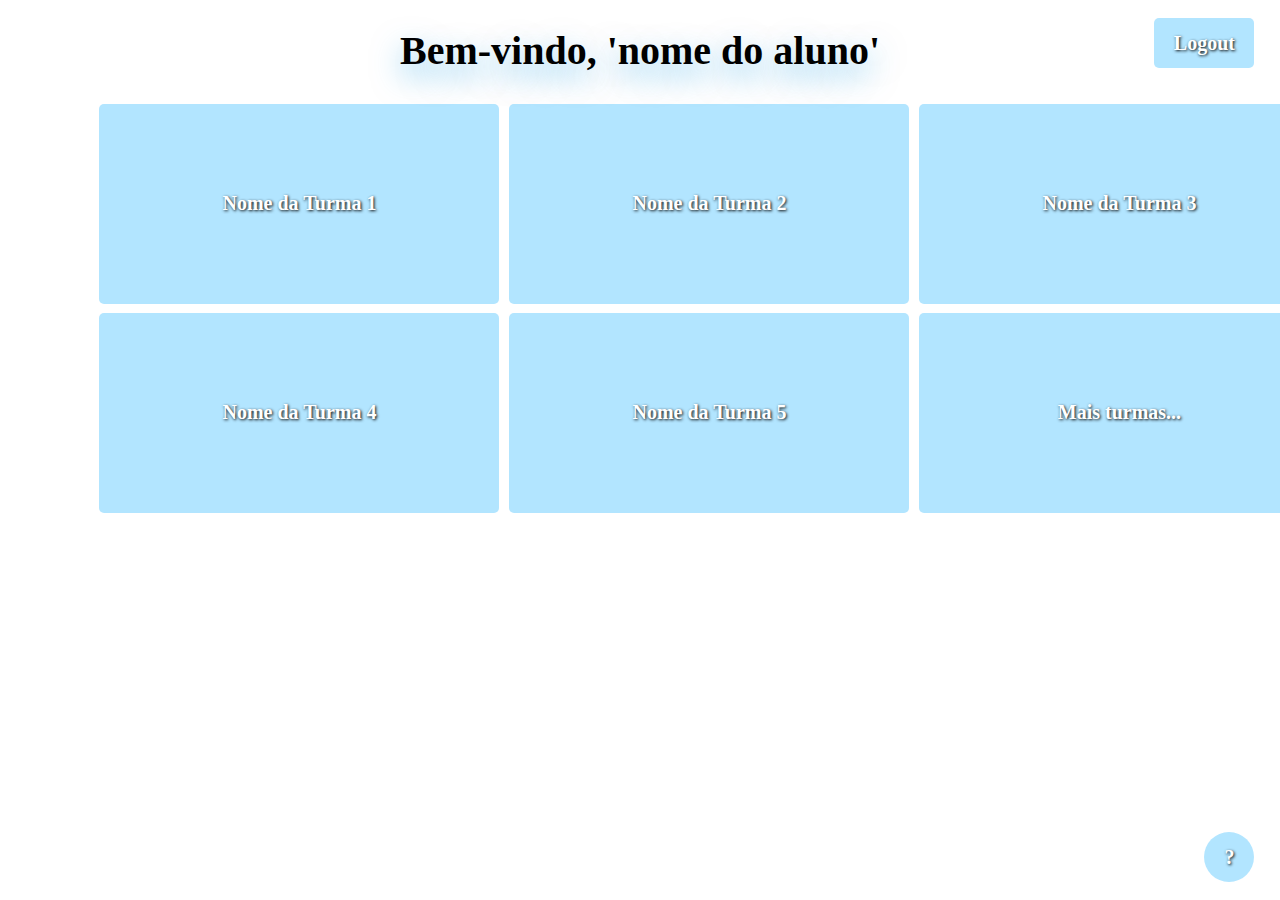
==== html/aluno/home.html @ 0544bf24 "Adicionadas páginas principais do professor e aluno e criação de turma." ====
<!DOCTYPE html>
<html>
  <head>
    <meta charset="utf-8">
    <meta name="viewport" content="width=device-width, initial-scale=1">

    <title>RAVA</title>

    <link rel="stylesheet" type="text/css" href="../../css/estilo.css">
    <script src="~/js/funcoes.js"></script>
  </head>
  <body>
    <h1 id='subtitulo'>Bem-vindo, 'nome do aluno'</h1>

    <button class='btTurma' type='button' onclick=''>Nome da Turma 1</button>
    <button class='btTurma' type='button' onclick=''>Nome da Turma 2</button>
    <button class='btTurma' type='button' onclick=''>Nome da Turma 3</button>
    <button class='btTurma' type='button' onclick=''>Nome da Turma 4</button>
    <button class='btTurma' type='button' onclick=''>Nome da Turma 5</button>
    <button class='btTurma' type='button' onclick=''>Mais turmas...</button>

    <button id='btHelp' type='button' onclick=''>?</button>
    <a href="../../index.html" target="_parent">
      <button id='btLogout' type='button' onclick=''>Logout</button>
    </a>
  </body>
</html>
---- css/estilo.css ----
#titulo {
  text-align: center;
  font-family: 'Lithos Pro';
  font-weight: bold;
  font-size: 80px;
  text-shadow: 0px 12px 30px rgba(0, 153, 230, 0.5);
}
#subtitulo {
  text-align: center;
  font-family: 'Lithos Pro';
  font-weight: bold;
  font-size: 40px;
  text-shadow: 0px 12px 30px rgba(0, 153, 230, 0.5);
}

button {
  border-radius: 5px;
  border: none;
  background: rgba(102, 204, 255, 0.5);
  color: white;
  font-family: 'Lithos Pro';
  font-weight: bold;
  font-size: 20px;
  outline: none;
  text-shadow: 1px 1px 3px black;
  transition: background 0.5s ease 0s;
  cursor: pointer;
}

button:hover {
  font-size: 20.2px;
  text-shadow: 1px 1px 5px black;
  background: rgba(0, 153, 230, 0.5);
}

.btTurma {
  margin: 3px;
  margin-bottom: 6px;
  width: 400px;
  height: 200px;
  position: relative;
  left: 7%;
}

#btNovaTurma {
  background: rgba(0, 160, 53, 0.5);
}
#btNovaTurma:hover {
  font-size: 20.2px;
  text-shadow: 1px 1px 5px black;
  background: rgba(0, 100, 25, 0.5);
}

#btHelp {
  position: absolute;
  border-radius: 100px;
  width: 50px;
  height: 50px;
  right: 2%;
  bottom: 2%;
}

#btLogout {
  position: absolute;
  width: 100px;
  height: 50px;
  right: 2%;
  top: 2%;
}

#btVoltar {
  position: absolute;
  width: 100px;
  height: 50px;
  left: 2%;
  top: 2%;
}

#btCadastro {
  width: 200px;
  height: 50px;
  position: absolute;
  right: 51%;
  top: 27%;
}

#btLogin {
  width: 200px;
  height: 50px;
  position: absolute;
  left: 51%;
  top: 27%;
}

input {
  margin: auto;
  width: 100%;
  padding: 5px;
  border: 1px solid #ccc;
  border-radius: 4px;
  resize: vertical;
}

input[type=submit] {
  width: 40%;
  background: rgba(102, 204, 255, 0.5);
  color: white;
  font-family: 'Lithos Pro';
  font-weight: bold;
  font-size: 16px;
  outline: none;
  text-shadow: 1px 1px 3px black;
  padding: 10px 10px;
  border: none;
  border-radius: 4px;
  cursor: pointer;
  float: right;
  transition: background 0.5s ease 0s;
}

input[type=submit]:hover {
  background: rgba(0, 153, 230, 0.5);
}

label {
  padding: 12px 12px 12px 0;
  display: inline-block;
}

#formTurma {
  position: absolute;
  left: 35%;
  top: 25%;
}

#formCadastro {
  position: absolute;
  right: 40%;
  top: 35%;
  visibility: hidden;
}

#formLogin {
  width: 20.7%;
  position: absolute;
  right: 40%;
  top: 35%;
  visibility: hidden;
}
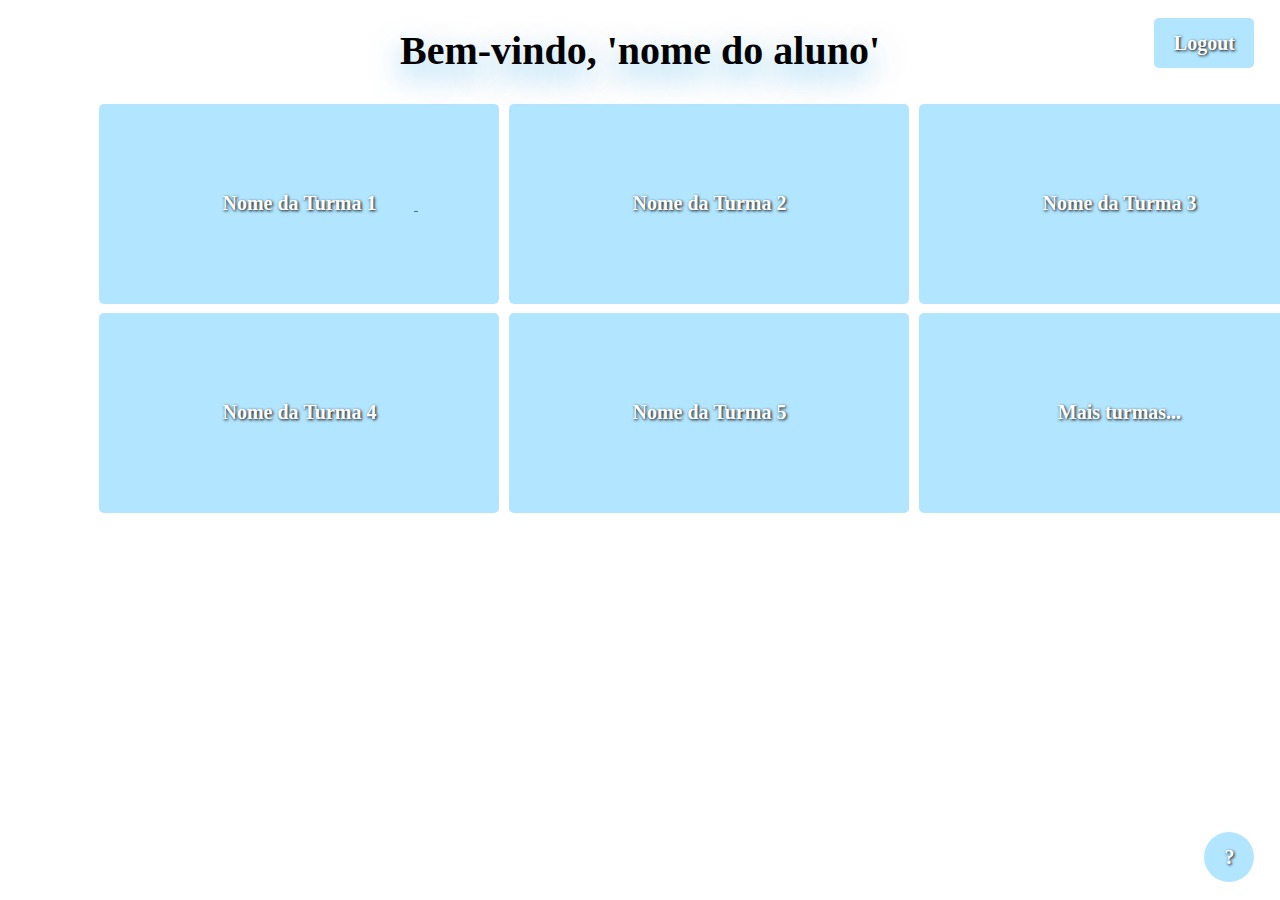
==== commit 41468447: "Adicionadas páginas para quando aluno está logado." ====
--- a/html/aluno/home.html
+++ b/html/aluno/home.html
@@ -12,16 +12,18 @@
   <body>
     <h1 id='subtitulo'>Bem-vindo, 'nome do aluno'</h1>
 
-    <button class='btTurma' type='button' onclick=''>Nome da Turma 1</button>
-    <button class='btTurma' type='button' onclick=''>Nome da Turma 2</button>
-    <button class='btTurma' type='button' onclick=''>Nome da Turma 3</button>
-    <button class='btTurma' type='button' onclick=''>Nome da Turma 4</button>
-    <button class='btTurma' type='button' onclick=''>Nome da Turma 5</button>
-    <button class='btTurma' type='button' onclick=''>Mais turmas...</button>
+    <a href="turma.html" target="_parent">
+      <button class='btTurma' type='button'>Nome da Turma 1</button>
+    </a>
+    <button class='btTurma' type='button'>Nome da Turma 2</button>
+    <button class='btTurma' type='button'>Nome da Turma 3</button>
+    <button class='btTurma' type='button'>Nome da Turma 4</button>
+    <button class='btTurma' type='button'>Nome da Turma 5</button>
+    <button class='btTurma' type='button'>Mais turmas...</button>
 
-    <button id='btHelp' type='button' onclick=''>?</button>
+    <button id='btHelp' type='button'>?</button>
     <a href="../../index.html" target="_parent">
-      <button id='btLogout' type='button' onclick=''>Logout</button>
+      <button id='btLogout' type='button'>Logout</button>
     </a>
   </body>
 </html>
--- a/css/estilo.css
+++ b/css/estilo.css
@@ -40,6 +40,52 @@
   height: 200px;
   position: relative;
   left: 7%;
+}
+
+.btTarefa {
+  margin: 3px;
+  margin-bottom: 15px;
+  width: 300px;
+  height: 100px;
+  font-size: 18px;
+  position: relative;
+  left: 7%;
+}
+
+.btTarefa:hover {
+  font-size: 18.2px;
+}
+
+.btTarefaAluno {
+  margin: 3px;
+  margin-bottom: 15px;
+  width: 400px;
+  height: 100px;
+  font-size: 18px;
+  position: relative;
+  left: 7%;
+}
+
+.btTarefaAluno:hover {
+  font-size: 18.2px;
+}
+
+#btChat {
+  position: absolute;
+  border-radius: 100px;
+  width: 100px;
+  height: 50px;
+  left: 2%;
+  bottom: 2%;
+}
+
+#btForum {
+  position: absolute;
+  border-radius: 100px;
+  width: 100px;
+  height: 50px;
+  left: 10%;
+  bottom: 2%;
 }
 
 #btNovaTurma {
@@ -127,10 +173,22 @@
   display: inline-block;
 }
 
-#formTurma {
+#formQuestoes {
   position: absolute;
   left: 35%;
   top: 25%;
+}
+
+#formTurma {
+  position: absolute;
+  left: 35%;
+  top: 25%;
+}
+
+#notas {
+  position: absolute;
+  left: 10%;
+  top: 20%;
 }
 
 #formCadastro {
@@ -140,6 +198,22 @@
   visibility: hidden;
 }
 
+#formTarefa {
+  position: absolute;
+  right: 10%;
+  top: 20%;
+}
+
+#formTarefa input {
+  width: 200px;
+  margin-right: 15px;
+}
+
+#formTarefa input#nota {
+  width: 30px;
+  margin-right: 15px;
+}
+
 #formLogin {
   width: 20.7%;
   position: absolute;
@@ -147,3 +221,93 @@
   top: 35%;
   visibility: hidden;
 }
+
+.prazos {
+  position: relative;
+  left: 15%;
+  font-family: 'Lithos Pro';
+  font-size: 20px;
+}
+
+.notificacao {
+  position: relative;
+  right: -60%;
+  font-family: 'Lithos Pro';
+  font-size: 20px;
+}
+
+/* Calendário do w3schools */
+.month {
+  border-radius: 15px 15px 0px 0px;
+  padding: 30px 0px;
+  margin-top: 50px;
+  width: 100%;
+  background: rgba(0, 160, 53, 0.5);
+  font-family: 'Lithos Pro';
+  text-shadow: 1px 1px 3px black;
+  font-weight: bold;
+  text-align: center;
+}
+.month ul {
+  margin: 0;
+  padding: 0;
+}
+.month ul li {
+  color: white;
+  font-size: 30px;
+  text-transform: uppercase;
+  letter-spacing: 3px;
+}
+.month .prev {
+  float: left;
+  padding-left: 10px;
+  padding-top: 10px;
+}
+.month .next {
+  float: right;
+  padding-right: 10px;
+  padding-top: 10px;
+}
+.weekdays {
+  margin: 0;
+  padding: 10px 0;
+  background-color: #ddd;
+}
+.weekdays li {
+  display: inline-block;
+  width: 13.6%;
+  color: #666;
+  text-align: center;
+}
+.days {
+  border-radius: 0px 0px 15px 15px;
+  padding: 10px 0;
+  background: #eee;
+  margin: 0;
+}
+.days li {
+  list-style-type: none;
+  display: inline-block;
+  width: 13.6%;
+  text-align: center;
+  margin-bottom: 5px;
+  font-size:12px;
+  color: #777;
+}
+.days li .active {
+  padding: 5px;
+  font-weight: bold;
+  text-shadow: 1px 1px 3px black;
+  border-radius: 30px;
+  background: rgba(0, 160, 53, 0.5);
+  color: white !important
+}
+.days li .tarefa {
+  padding: 5px;
+  font-weight: bold;
+  text-shadow: 1px 1px 3px black;
+  border-radius: 30px;
+  background: rgba(160, 0, 53, 0.5);
+  color: white !important
+}
+/* Fim do calendário do w3schools */
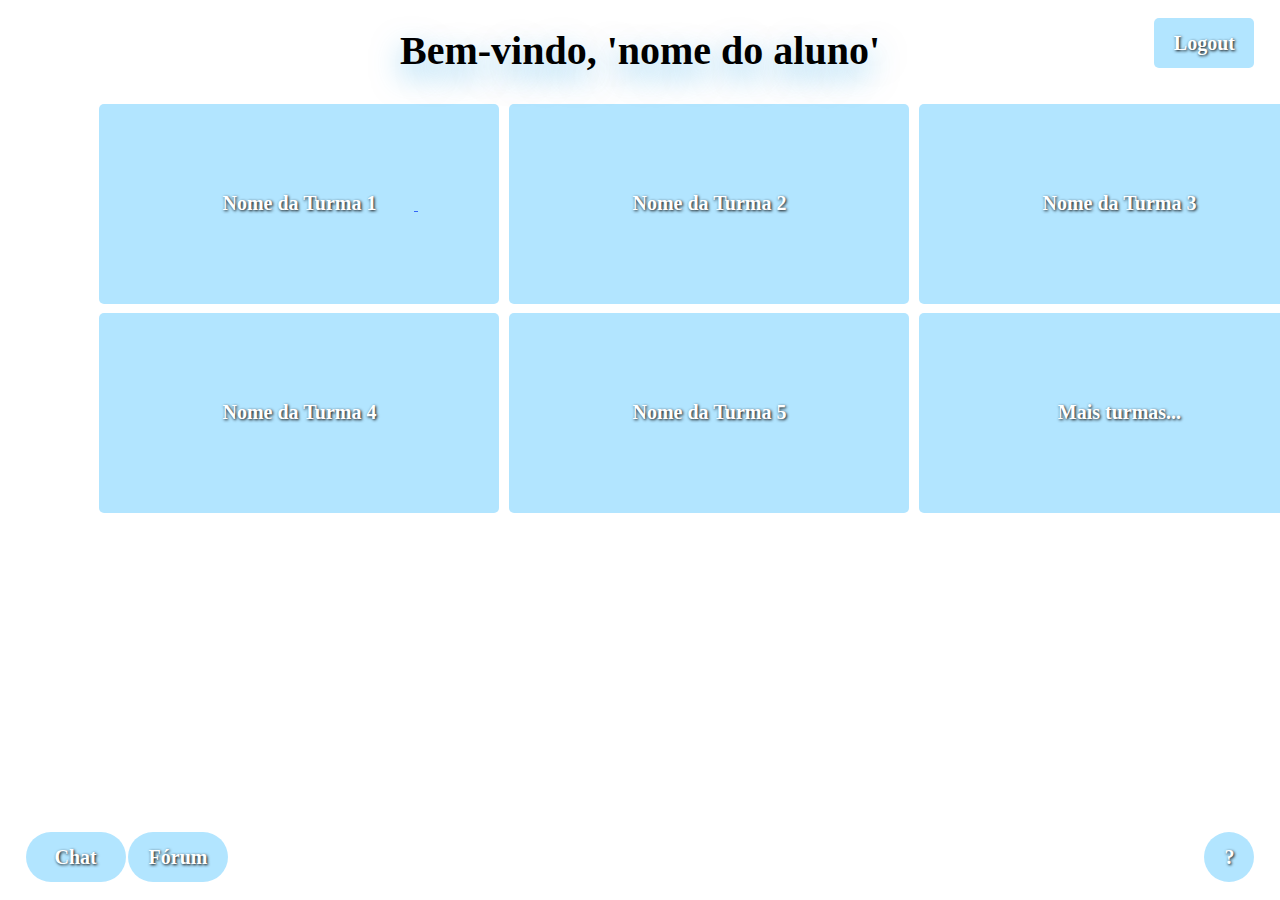
==== commit a33974df: "Adicionadas páginas de Chat e fórum de discussões." ====
--- a/html/aluno/home.html
+++ b/html/aluno/home.html
@@ -21,6 +21,12 @@
     <button class='btTurma' type='button'>Nome da Turma 5</button>
     <button class='btTurma' type='button'>Mais turmas...</button>
 
+    <a href="../../chat.html" target="_parent">
+      <button id='btChat' type='button'>Chat</button>
+    </a>
+    <a href="../../forum.html" target="_parent">
+      <button id='btForum' type='button'>Fórum</button>
+    </a>
     <button id='btHelp' type='button'>?</button>
     <a href="../../index.html" target="_parent">
       <button id='btLogout' type='button'>Logout</button>
--- a/css/estilo.css
+++ b/css/estilo.css
@@ -311,3 +311,146 @@
   color: white !important
 }
 /* Fim do calendário do w3schools */
+
+#discussao {
+  font-family: 'Lithos Pro';
+  font-weight: bold;
+  font-size: 40px;
+  text-shadow: 0px 12px 30px rgba(0, 153, 230, 0.5);
+  margin: 30px;
+}
+#tituloTopico {
+  position: absolute;
+  top: 0%;
+  right: 15%;
+  font-family: 'Lithos Pro';
+  font-weight: bold;
+  font-size: 32px;
+  text-shadow: 0px 12px 30px rgba(0, 153, 230, 0.5);
+  margin: 30px;
+}
+
+.posts {
+  position: absolute;
+  top: 10%;
+  right: 15%;
+  margin: 30px;
+  font-family: 'Lithos Pro';
+  font-size: 20px;
+  padding: 30px;
+}
+.posts li {
+  padding-top: 15px;
+}
+.posts li .pessoa {
+  padding: 5px;
+  border-radius: 15px;
+  background: rgba(0, 160, 53, 0.5);
+  color: white !important
+}
+
+.topicos {
+  margin: 30px;
+  font-family: 'Lithos Pro';
+  font-size: 20px;
+  padding: 30px;
+}
+.topicos li {
+  padding-top: 15px;
+}
+.topicos li .topicoAtivo {
+  padding: 5px;
+  border-radius: 15px;
+  background: rgba(0, 160, 53, 0.5);
+  color: white !important
+}
+
+#pessoasOnline {
+  font-family: 'Lithos Pro';
+  font-weight: bold;
+  font-size: 32px;
+  text-shadow: 0px 12px 30px rgba(0, 153, 230, 0.5);
+  margin: 30px;
+}
+.online {
+  margin: 30px;
+  font-family: 'Lithos Pro';
+  font-size: 20px;
+  padding: 30px;
+}
+.online li {
+  padding-top: 15px;
+}
+.online li .logado {
+  padding: 5px;
+  border-radius: 15px;
+  background: rgba(0, 160, 53, 0.5);
+  color: white !important
+}
+
+#chat {
+  position: absolute;
+  top: 0%;
+  right: 50%;
+  font-family: 'Lithos Pro';
+  font-weight: bold;
+  font-size: 40px;
+  text-shadow: 0px 12px 30px rgba(0, 153, 230, 0.5);
+  margin: 30px;
+}
+
+.conversa {
+  position: absolute;
+  top: 10%;
+  right: 30%;
+  margin: 30px;
+  font-family: 'Lithos Pro';
+  font-size: 20px;
+  padding: 30px;
+}
+.conversa li {
+  padding-top: 15px;
+}
+.conversa li .pessoa {
+  padding: 5px;
+  border-radius: 15px;
+  background: rgba(0, 160, 53, 0.5);
+  color: white !important
+}
+.conversa li .logado {
+  padding: 5px;
+  position: absolute;
+  right: -70%;
+  border-radius: 15px;
+  background: rgba(0, 100, 25, 0.5);
+  color: white !important
+}
+.conversa li .logadoTexto {
+  padding: 5px;
+  position: absolute;
+  right: -70%;
+  border-radius: 15px;
+  background: rgba(0, 100, 25, 0.5);
+  background: rgba(0, 160, 53, 0.5);
+  color: white !important
+}
+
+#digitando {
+  position: absolute;
+  bottom: 30%;
+  right: 50%;
+}
+
+#mensagem {
+  width: 580px;
+  position: absolute;
+  bottom: 25%;
+  right: 20%;
+}
+
+#enviar {
+  width: 100px;
+  position: absolute;
+  bottom: 25%;
+  right: 12%;
+}
